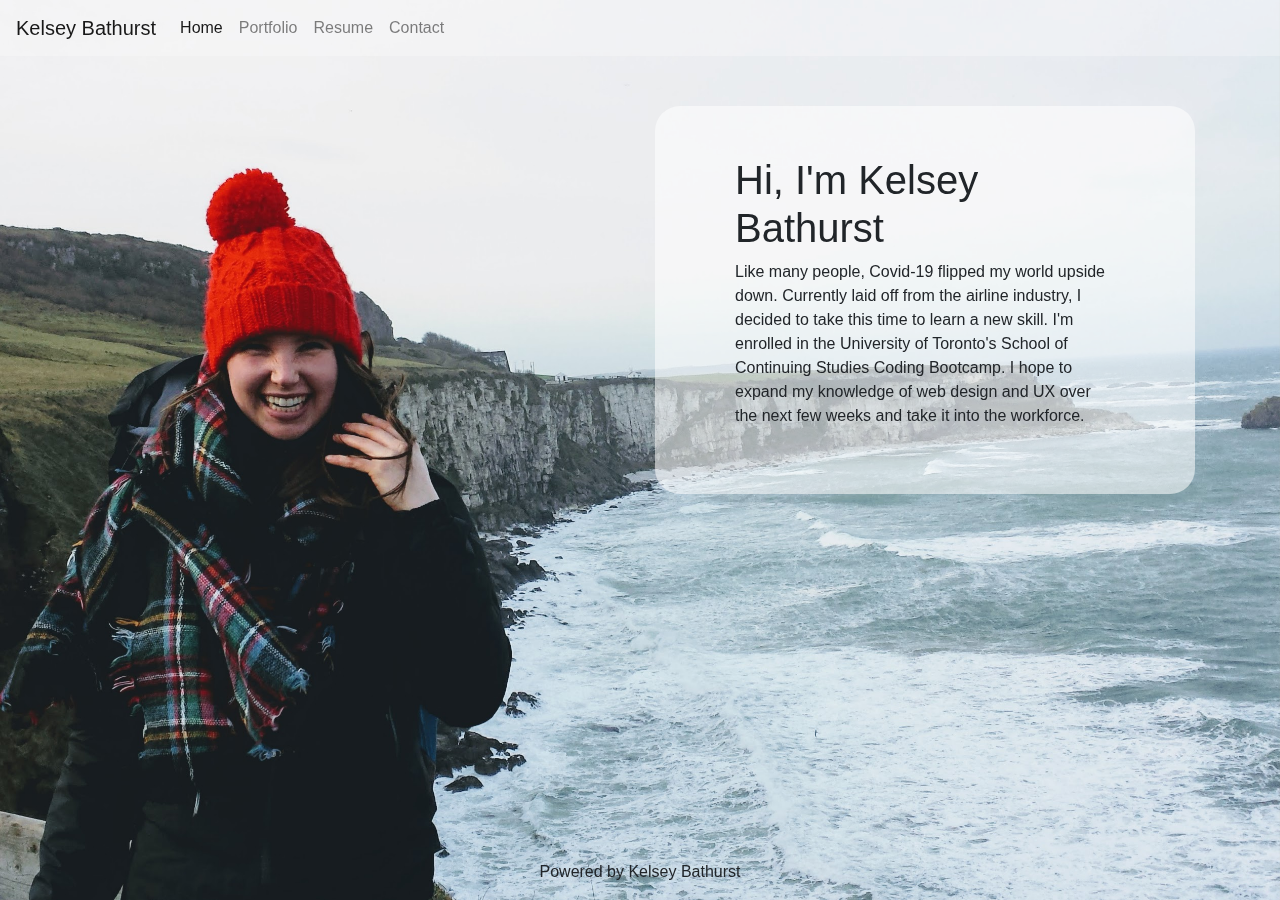
==== index.html @ f10e03b0 "new repo" ====
<!DOCTYPE html>
<html lang="en">

<head>
  <meta charset="UTF-8">
  <meta name="viewport" content="width=device-width, initial-scale=1.0">
  <title>Kelsey Bathurst</title>
  <link rel="stylesheet" href="https://stackpath.bootstrapcdn.com/bootstrap/4.5.2/css/bootstrap.min.css"
    integrity="sha384-JcKb8q3iqJ61gNV9KGb8thSsNjpSL0n8PARn9HuZOnIxN0hoP+VmmDGMN5t9UJ0Z" crossorigin="anonymous">
  <link rel="stylesheet" href="styles.css">
</head>

<body>
  <div class="background"></div>

  <nav class="navbar navbar-expand-lg navbar-light bg-light nav">
    <a class="navbar-brand" href="#">Kelsey Bathurst</a>
    <button class="navbar-toggler" type="button" data-toggle="collapse" data-target="#navbarText"
      aria-controls="navbarText" aria-expanded="false" aria-label="Toggle navigation">
      <span class="navbar-toggler-icon"></span>
    </button>
    <div class="collapse navbar-collapse" id="navbarText">
      <ul class="navbar-nav mr-auto">
        <li class="nav-item active">
          <a class="nav-link" href="index.html">Home <span class="sr-only">(current)</span></a>
        </li>
        <li class="nav-item">
          <a class="nav-link" href="portfolio.html">Portfolio</a>
        </li>
        <li class="nav-item">
          <a class="nav-link" href="resume.html">Resume</a>
        </li>
        <li class="nav-item">
          <a class="nav-link" href="contact.html">Contact</a>
        </li>
      </ul>
    </div>  
  </nav>
  
  <div class="paddingSpace"> 
  </div>

    <div class="container">
      <div class="row ">
        <div class="col-sm-6"></div>
        <div class="col-sm-6">
          <div class="jumboInfo">
            <h1 class="mt-0">Hi, I'm Kelsey Bathurst</h1>
            <p>Like many people, Covid-19 flipped my world upside down. Currently laid off from the airline industry, I decided to take this time to learn a new skill. I'm enrolled in the University of Toronto's School of Continuing Studies Coding Bootcamp. I hope to expand my knowledge of web design and UX over the next few weeks and take it into the workforce. </p>
            <!-- <p class="mb-0">Donec sed odio dui. Nullam quis risus eget urna mollis ornare vel eu leo. Cum sociis natoque -->
              <!-- penatibus et magnis dis parturient montes, nascetur ridiculus mus.</p> -->
          </div>
        </div>    
      </div> 
    </div>   
   
  <div class="paddingSpace"> 
  </div>

  <footer class="container-fluid text-center">
    <p>Powered by Kelsey Bathurst</p>
  </footer>

</body>

</html>
---- styles.css ----
body {
    min-height: 100vh;
    position: relative;
    padding-bottom: 40px;
    background-color: #ADBA91;
  }

.background {
    background-image: url(Images/htmlbackground.jpg);
    background-repeat: no-repeat;
    background-size: cover;
    background-position: top left;
    position: fixed;
    min-height: 100VH;
    padding-bottom: 40px;
    z-index: -1;
    width: 100%;
}  

content {
    flex: 1 0 auto;
  }

.nav {
    background-color: rgba(255, 255, 255, 0.25) !important;
}

.paddingSpace {
    height: 50px;
}

.contactIcon {
    color: black;
    margin: 10px;
}

.jumboInfo {
    background-color: rgba(255, 255, 255, 0.55);
    padding-top: 50px;
    padding-right: 80px;
    padding-bottom: 50px;
    padding-left: 80px;
    border-radius: 25px;
}


.portfolioCard {
    margin-top: 10px;
    margin-bottom: 10px;
    padding: 10px;
}

footer {
    position: absolute;
    bottom: 0;
}
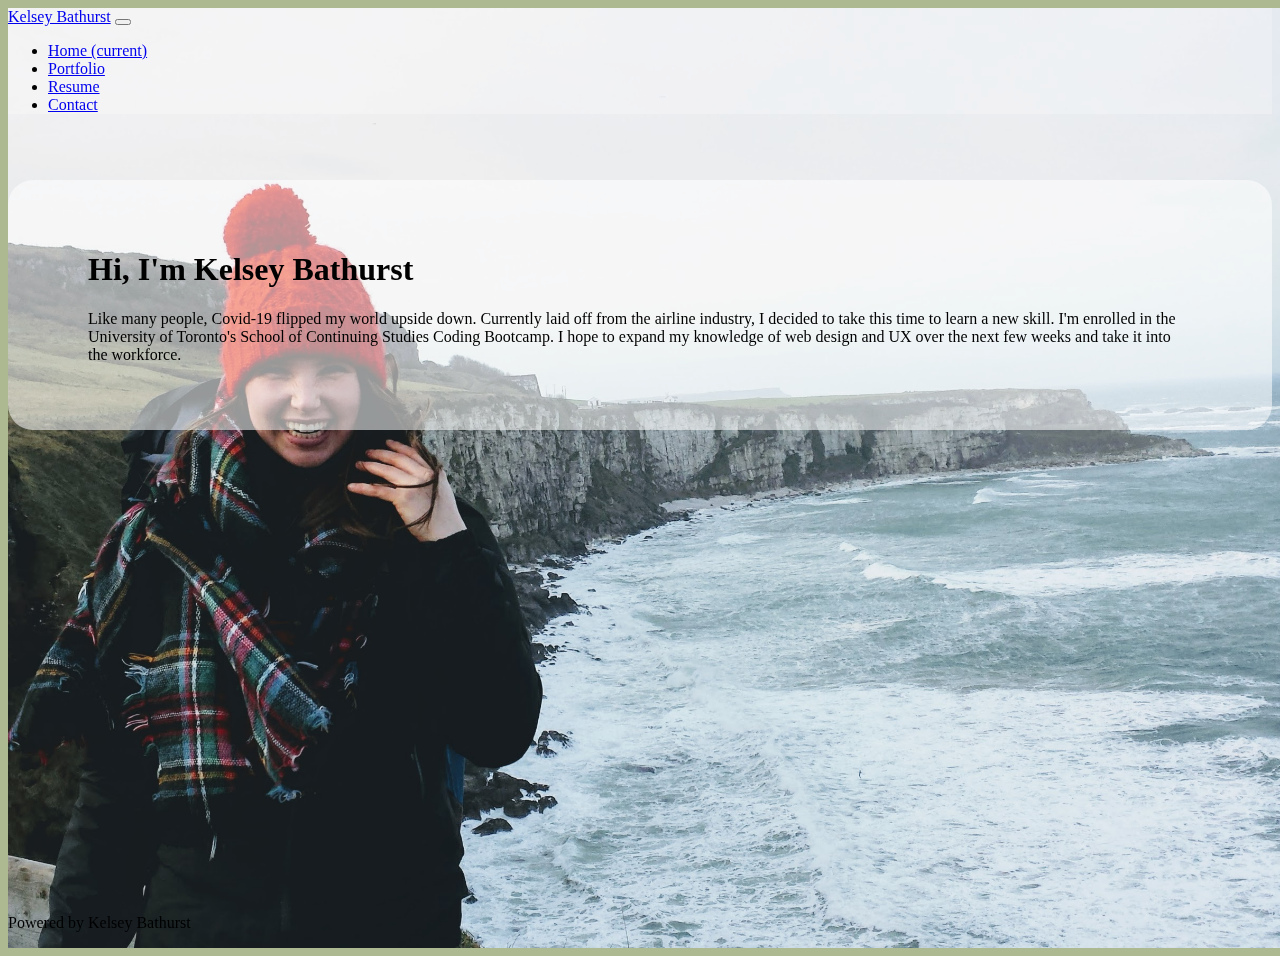
==== commit 1a76240e: "updated jquery so nav works" ====
--- a/index.html
+++ b/index.html
@@ -5,8 +5,7 @@
   <meta charset="UTF-8">
   <meta name="viewport" content="width=device-width, initial-scale=1.0">
   <title>Kelsey Bathurst</title>
-  <link rel="stylesheet" href="https://stackpath.bootstrapcdn.com/bootstrap/4.5.2/css/bootstrap.min.css"
-    integrity="sha384-JcKb8q3iqJ61gNV9KGb8thSsNjpSL0n8PARn9HuZOnIxN0hoP+VmmDGMN5t9UJ0Z" crossorigin="anonymous">
+  <link rel="stylesheet" href="https://cdn.jsdelivr.net/npm/bootstrap@4.5.3/dist/css/bootstrap.min.css" integrity="sha384-TX8t27EcRE3e/ihU7zmQxVncDAy5uIKz4rEkgIXeMed4M0jlfIDPvg6uqKI2xXr2" crossorigin="anonymous">
   <link rel="stylesheet" href="styles.css">
 </head>
 
@@ -61,6 +60,7 @@
     <p>Powered by Kelsey Bathurst</p>
   </footer>
 
+<script src="https://code.jquery.com/jquery-3.5.1.slim.min.js" integrity="sha384-DfXdz2htPH0lsSSs5nCTpuj/zy4C+OGpamoFVy38MVBnE+IbbVYUew+OrCXaRkfj" crossorigin="anonymous"></script>
+<script src="https://cdn.jsdelivr.net/npm/bootstrap@4.5.3/dist/js/bootstrap.bundle.min.js" integrity="sha384-ho+j7jyWK8fNQe+A12Hb8AhRq26LrZ/JpcUGGOn+Y7RsweNrtN/tE3MoK7ZeZDyx" crossorigin="anonymous"></script>
 </body>
-
 </html>